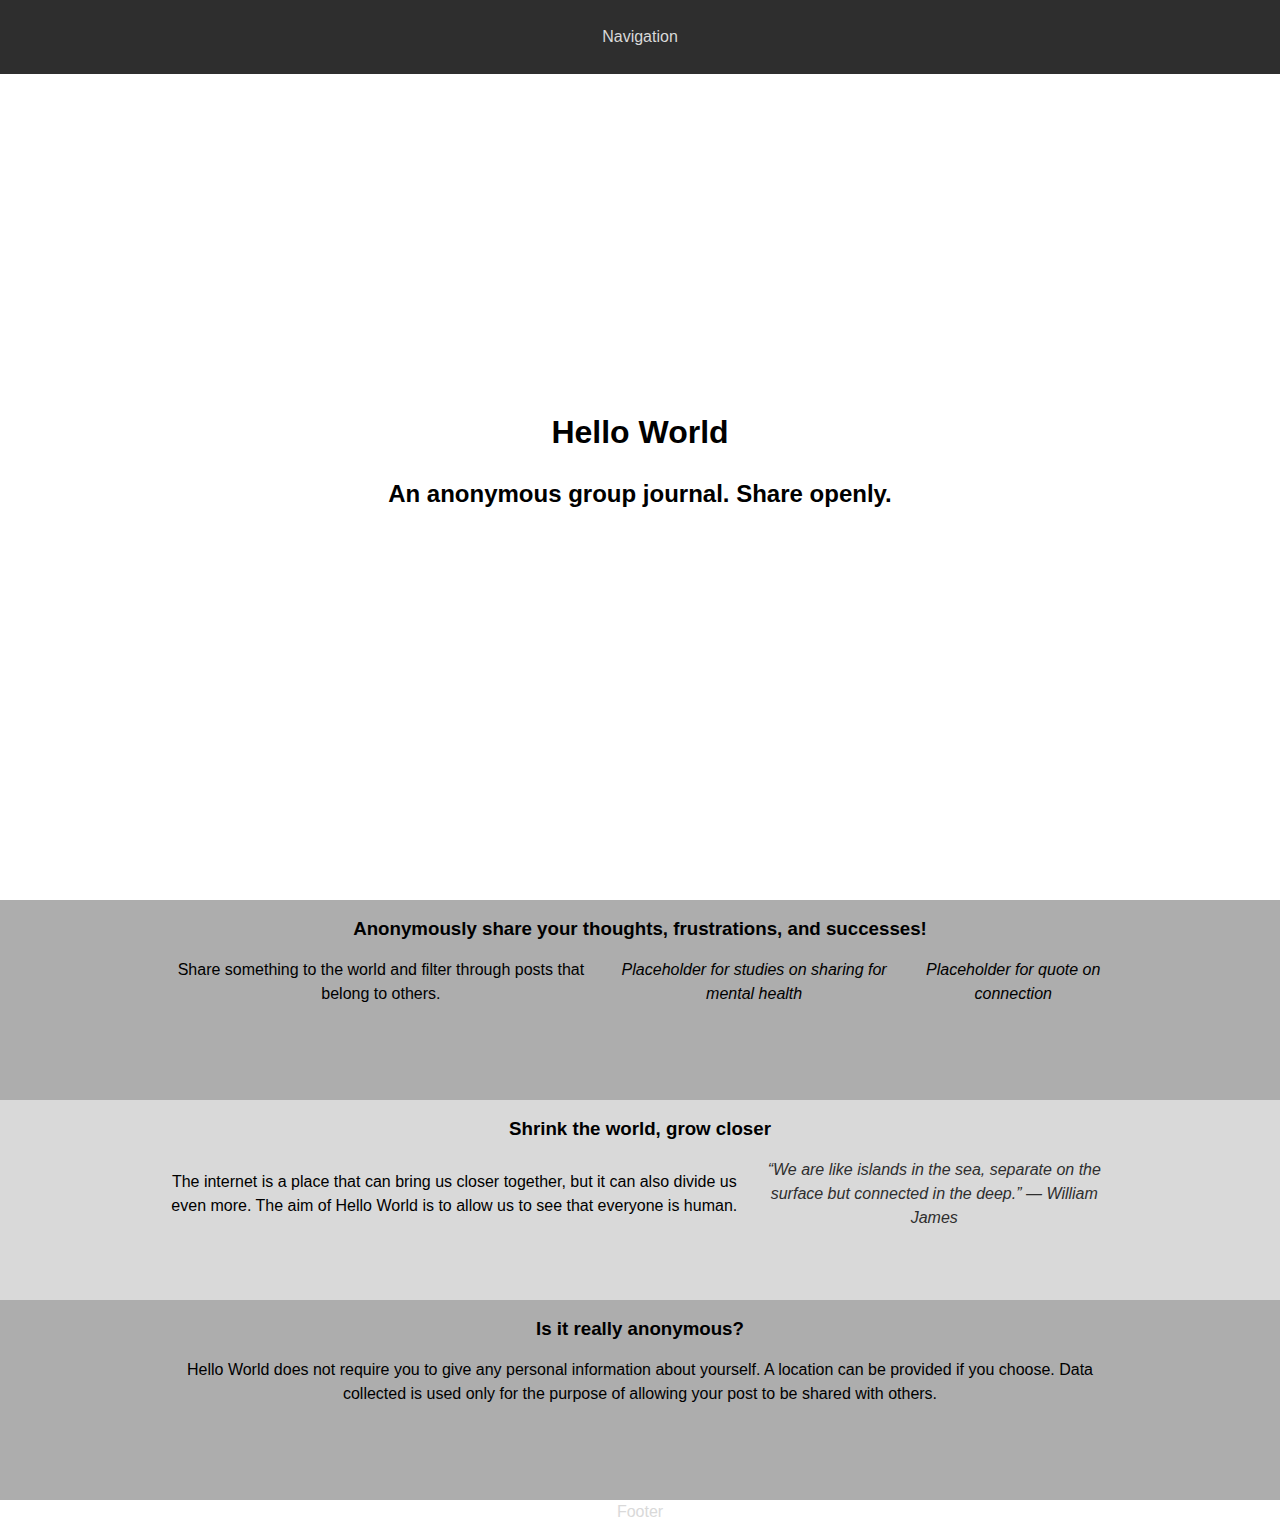
==== index.html @ b57d12d7 "initial commit" ====
<!DOCTYPE html>
<html lang='en'>
<head>
  <meta charset='UTF-8'>
  <meta name='viewport' content='width=device-width, initial-scale=1.0'>
  <title>Hello World</title>
  <link rel='stylesheet' type='text/css' href='style.css'>
</head>
<body>
  <nav><a>Navigation</a></nav>
  <main>

    <header class='top-section'>
      <div>
        <h1>Hello World</h1>
        <h2>An anonymous group journal. Share openly.</h2>
      </div>
    </header>

    <section class='info-sections'>
      <h3>Anonymously share your thoughts, frustrations, and successes!</h3>
      <div class='content'>
        <p>Share something to the world and filter through posts that belong to others.</p>
        <p><em>Placeholder for studies on sharing for mental health</em></p>
        <p><em>Placeholder for quote on connection</em></p>
      </div>
    </section>

    <section class='info-sections'>
      <h3>Shrink the world, grow closer</h3>
      <div class='content'>
        <p>The internet is a place that can bring us closer together, but it can also divide us even more. The aim of Hello World is to allow us to see that everyone is human.</p>
        <blockquote>
          “We are like islands in the sea, separate on the surface but connected in the deep.”
  ― William James   
        </blockquote>
      </div>
    </section>

    <section class='info-sections'>
      <h3>Is it really anonymous?</h3>
      <div class='content'>
        <p>Hello World does not require you to give any personal information about yourself. A location can be provided if you choose. Data collected is used only for the purpose of allowing your post to be shared with others.</p>
      </div>
    </section>
  </main>

  <footer><a>Footer</a></footer>
</body>
</html>
---- style.css ----
* {
  box-sizing: border-box;
  margin: 0;
}

body {
  font-family: 'Lucida Sans', 'Lucida Sans Regular', 'Lucida Grande', 'Lucida Sans Unicode', Geneva, Verdana, sans-serif;
  text-align: center;
  line-height: 1.5;
}

nav {
  background-color: #2e2e2e;
  position: fixed;
  top: 0;
  width: 100%;
  padding: 25px 0;
}

nav a, footer a {
  color: #d9d9d9;
}

.top-section {
  height: 100vh;
  display: flex;
  justify-content: center;
  align-items: center;
}

h1 {
  padding: 20px;
}

.info-sections {
  background-color: #d9d9d9;
  min-height: 200px;
}

.info-sections:nth-child(even) {
  background-color: #adadad;
}

.content {
  width: 75vw;
  margin: 0 auto;
  display: flex;
  flex-direction: row;
  align-items: center;

}

h3 {
  padding: 15px;
}

blockquote {
  color: #2e2e2e;
  font-style: italic;
}
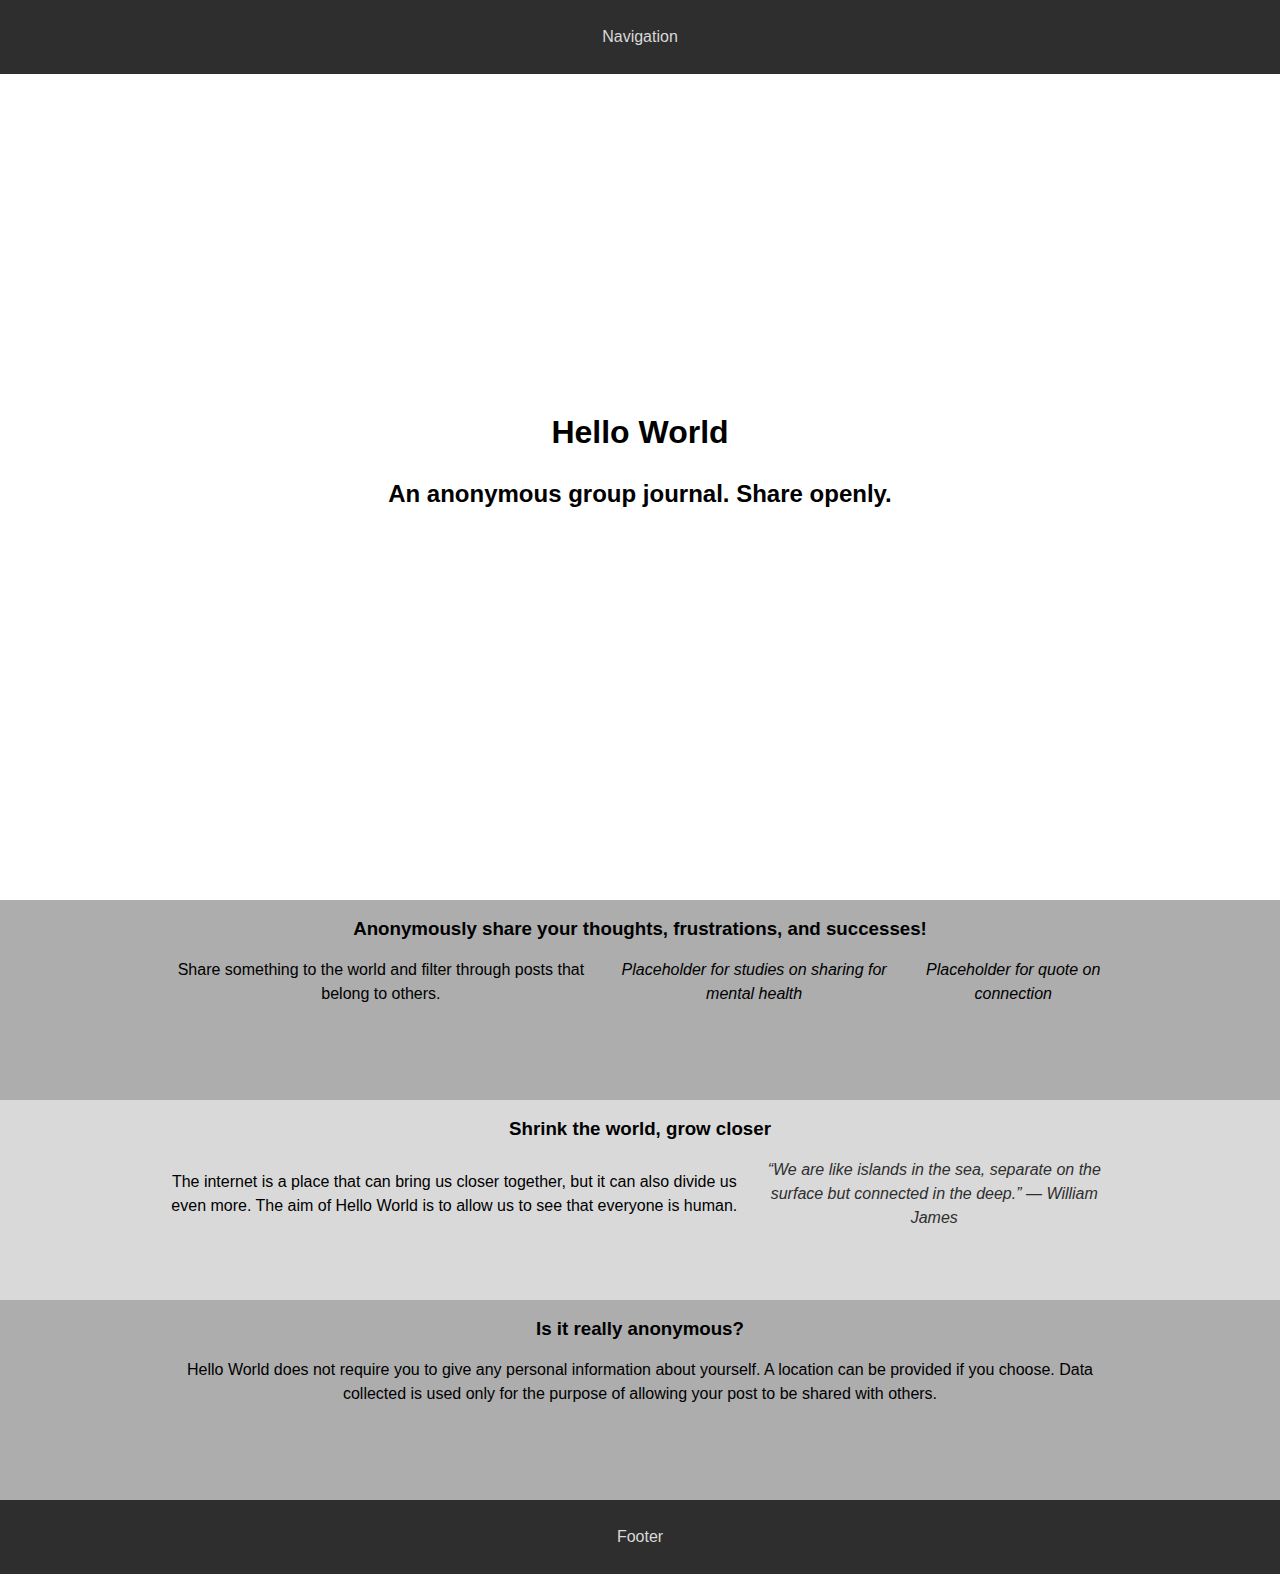
==== commit b4e647a1: "relative footer" ====
--- a/index.html
+++ b/index.html
@@ -4,7 +4,7 @@
   <meta charset='UTF-8'>
   <meta name='viewport' content='width=device-width, initial-scale=1.0'>
   <title>Hello World</title>
-  <link rel='stylesheet' type='text/css' href='style.css'>
+  <link rel='stylesheet' type='text/css' href='index.css'>
 </head>
 <body>
   <nav><a>Navigation</a></nav>
--- a/index.css
+++ b/index.css
@@ -0,0 +1,68 @@
+* {
+  box-sizing: border-box;
+  margin: 0;
+}
+
+body {
+  font-family: 'Lucida Sans', 'Lucida Sans Regular', 'Lucida Grande', 'Lucida Sans Unicode', Geneva, Verdana, sans-serif;
+  text-align: center;
+  line-height: 1.5;
+}
+
+nav {
+  background-color: #2e2e2e;
+  position: fixed;
+  top: 0;
+  width: 100%;
+  padding: 25px 0;
+}
+
+nav a, footer a {
+  color: #d9d9d9;
+}
+
+.top-section {
+  height: 100vh;
+  display: flex;
+  justify-content: center;
+  align-items: center;
+}
+
+h1 {
+  padding: 20px;
+}
+
+.info-sections {
+  background-color: #d9d9d9;
+  min-height: 200px;
+}
+
+.info-sections:nth-child(even) {
+  background-color: #adadad;
+}
+
+.content {
+  width: 75vw;
+  margin: 0 auto;
+  display: flex;
+  flex-direction: row;
+  align-items: center;
+
+}
+
+h3 {
+  padding: 15px;
+}
+
+blockquote {
+  color: #2e2e2e;
+  font-style: italic;
+}
+
+footer {
+  background-color: #2e2e2e;
+  position: relative;
+  bottom: 0;
+  width: 100%;
+  padding: 25px 0;
+}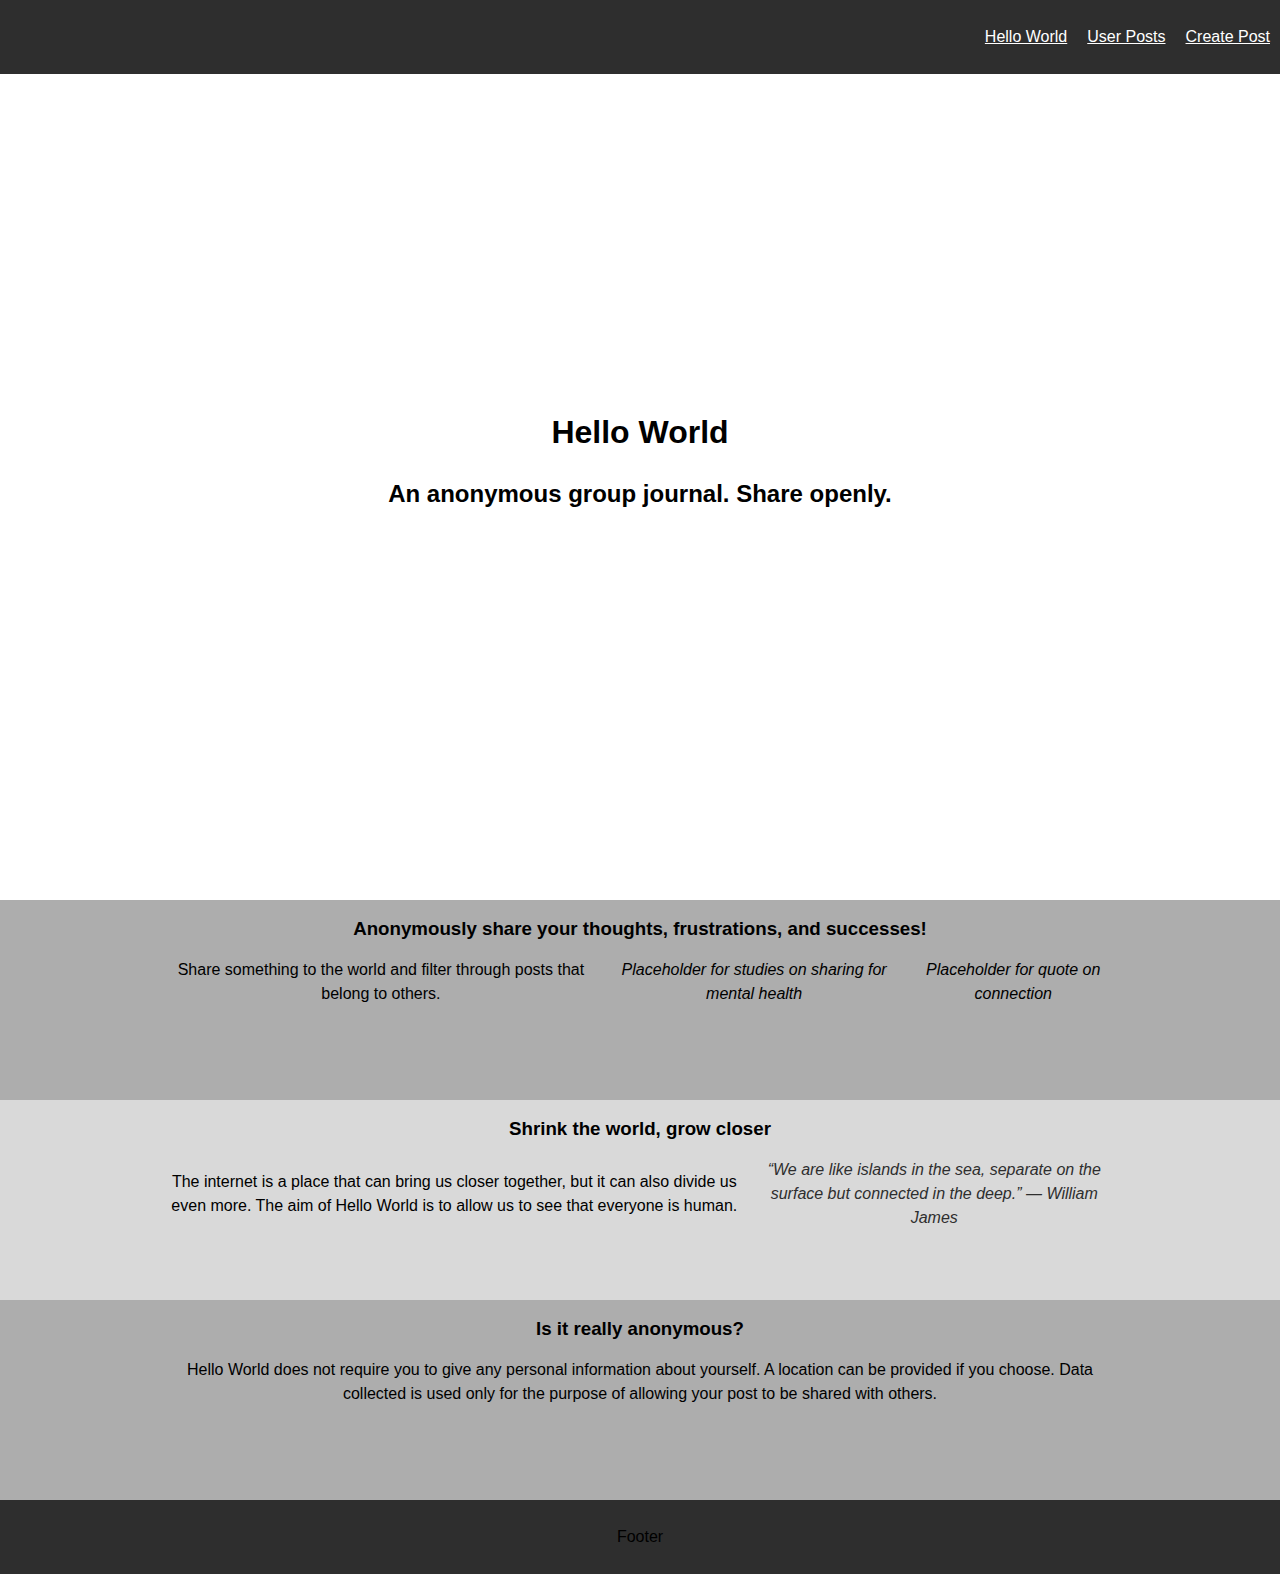
==== commit 01c592a5: "create working navbar" ====
--- a/index.html
+++ b/index.html
@@ -7,7 +7,19 @@
   <link rel='stylesheet' type='text/css' href='index.css'>
 </head>
 <body>
-  <nav><a>Navigation</a></nav>
+  <nav>
+    <ul class='nav-links'>
+      <li>
+        <a href='index.html'>Hello World</a>
+      </li>
+      <li>
+        <a href='main.html'>User Posts</a>
+      </li>
+      <li>
+        <a href='form.html'>Create Post</a>
+      </li>
+    </ul>
+  </nav>
   <main>
 
     <header class='top-section'>
--- a/index.css
+++ b/index.css
@@ -10,6 +10,8 @@
 }
 
 nav {
+  display: flex;
+  justify-content: flex-end;
   background-color: #2e2e2e;
   position: fixed;
   top: 0;
@@ -17,8 +19,14 @@
   padding: 25px 0;
 }
 
-nav a, footer a {
-  color: #d9d9d9;
+.nav-links {
+  display: flex;
+  list-style-type: none;
+}
+
+.nav-links a {
+  padding: 0 10px;
+  color: #fff;
 }
 
 .top-section {
